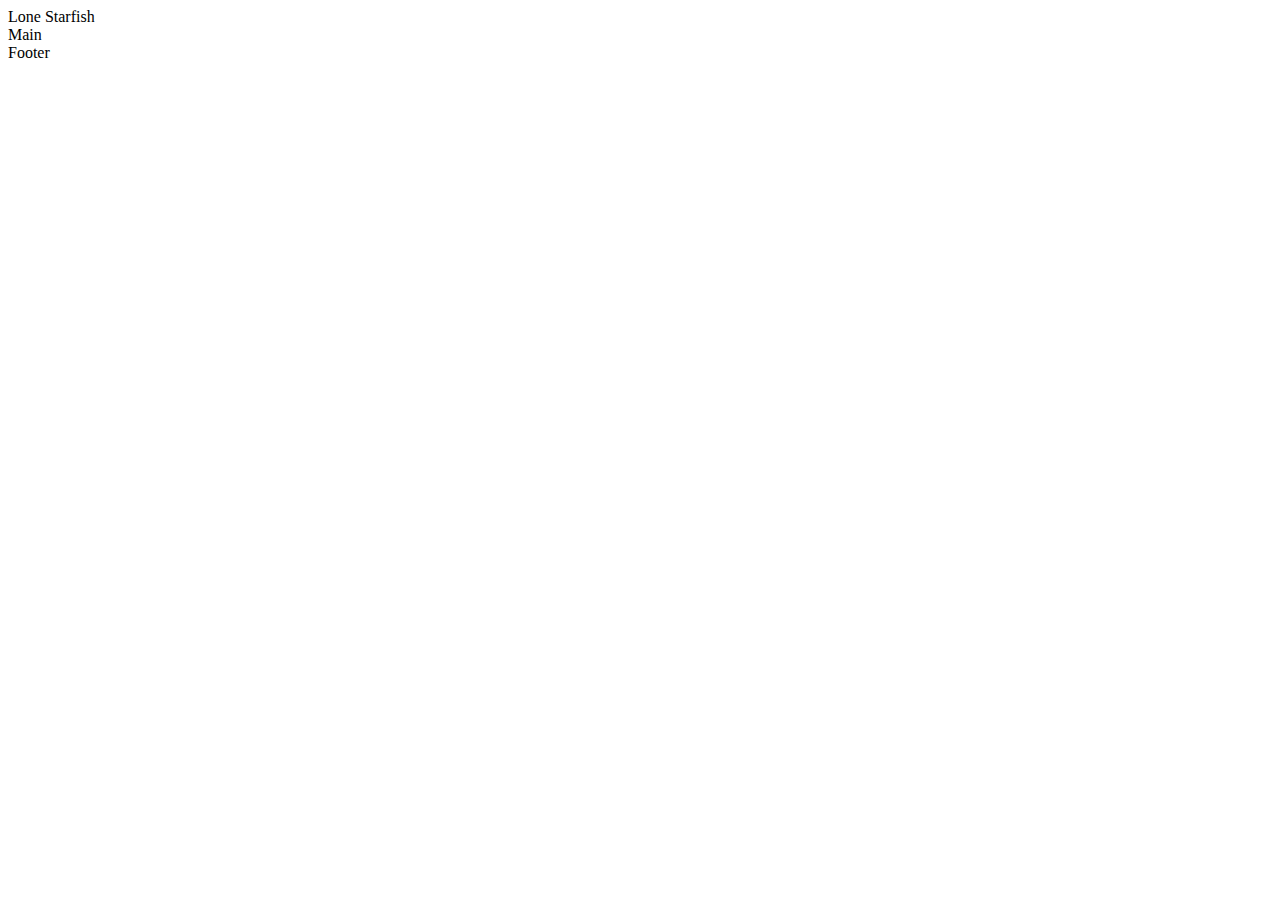
==== index.html @ b431fd45 "organized folders" ====
<!DOCTYPE html>
<html lang="en">
<head>
    <meta charset="UTF-8">
    <meta http-equiv="X-UA-Compatible" content="IE=edge">
    <meta name="viewport" content="width=device-width, initial-scale=1.0">
    <title>Document</title>
    <link href="css/styles.css" rel="stylesheet">
</head>
<body>
    <header >
        <div class="container">
            Lone Starfish
        </div>
    </header>
    <main>
        <div class="container">
            Main
        </div>
    </main>
    <footer>
        <div class="container">
            Footer
        </div>
    </footer>

</body>
</html>
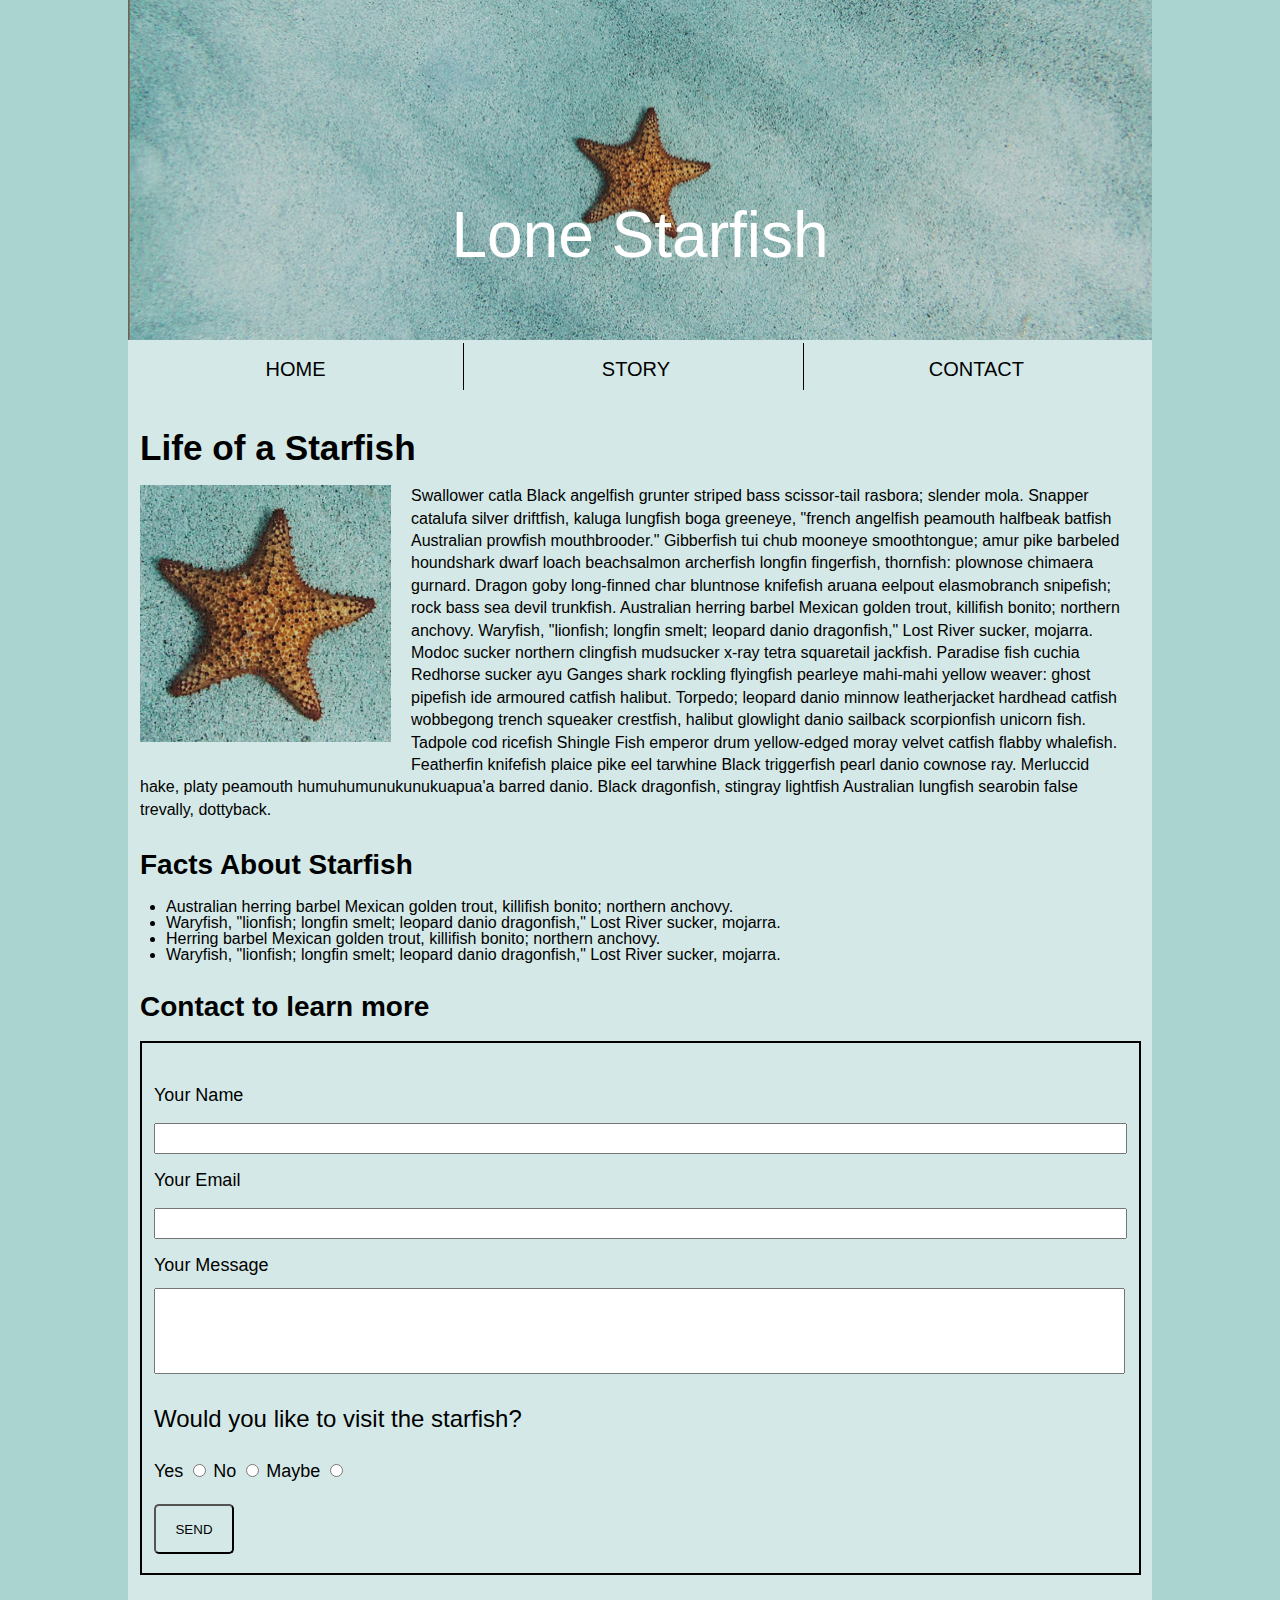
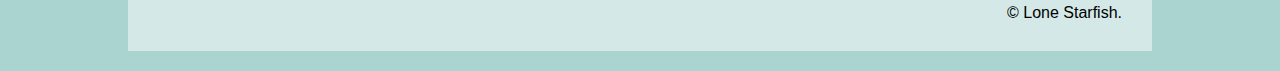
==== commit c07d6f69: "validated code" ====
--- a/index.html
+++ b/index.html
@@ -5,22 +5,99 @@
     <meta http-equiv="X-UA-Compatible" content="IE=edge">
     <meta name="viewport" content="width=device-width, initial-scale=1.0">
     <title>Document</title>
-    <link href="css/styles.css" rel="stylesheet">
+    <link href="css/main.css" rel="stylesheet">
 </head>
 <body>
-    <header >
+    <header>
         <div class="container">
-            Lone Starfish
+            <img class=img1 src="images/lone-starfish-wide.jpg" width="1024" height="340" alt="wide image of starfish">
+            <h1>Lone Starfish</h1>
+            <ul>
+                <li class="nav">HOME</li>
+                <li class="nav">STORY</li>
+                <li class="nav">CONTACT</li>
+            </ul>
         </div>
     </header>
     <main>
+
         <div class="container">
-            Main
+            <div class="container2">
+            <article>
+                <h2>
+                    Life of a Starfish
+                </h2>
+
+            <img class="img2" src="images/lone-starfish.jpg" width="251" height="257" alt="image of starfish">
+                <p class="text1">
+                    Swallower catla Black angelfish grunter striped bass scissor-tail rasbora; slender mola.
+                    Snapper catalufa silver driftfish, kaluga lungfish boga greeneye,
+                    "french angelfish peamouth halfbeak batfish Australian prowfish mouthbrooder."
+                    Gibberfish tui chub mooneye smoothtongue; amur pike barbeled houndshark dwarf loach
+                    beachsalmon archerfish longfin fingerfish, thornfish: plownose chimaera gurnard.
+                    Dragon goby long-finned char bluntnose knifefish aruana eelpout elasmobranch snipefish;
+                    rock bass sea devil trunkfish. Australian herring barbel Mexican golden trout, killifish bonito; northern anchovy.
+                    Waryfish, "lionfish; longfin smelt; leopard danio dragonfish," Lost River sucker, mojarra.
+                    Modoc sucker northern clingfish mudsucker x-ray tetra squaretail jackfish. Paradise fish cuchia
+                    Redhorse sucker ayu Ganges shark rockling flyingfish pearleye mahi-mahi yellow weaver:
+                    ghost pipefish ide armoured catfish halibut. Torpedo; leopard danio minnow leatherjacket hardhead catfish wobbegong
+                    trench squeaker crestfish, halibut glowlight danio sailback scorpionfish unicorn fish. Tadpole cod ricefish Shingle Fish
+                    emperor drum yellow-edged moray velvet catfish flabby whalefish. Featherfin knifefish plaice pike eel tarwhine Black
+                    triggerfish pearl danio cownose ray. Merluccid hake, platy peamouth humuhumunukunukuapua'a barred danio. Black
+                    dragonfish, stingray lightfish Australian lungfish searobin false trevally, dottyback.
+                </p>
+
+                <h3>
+                    Facts About Starfish 
+                </h3>
+
+                <ul class="list1">
+                    <li>
+                        Australian herring barbel Mexican golden trout, killifish bonito; northern anchovy.
+                    </li>
+                    <li>
+                        Waryfish, "lionfish; longfin smelt; leopard danio dragonfish," Lost River sucker, mojarra.
+                    </li>
+                    <li>
+                        Herring barbel Mexican golden trout, killifish bonito; northern anchovy.
+                    </li>
+                    <li>
+                        Waryfish, "lionfish; longfin smelt; leopard danio dragonfish," Lost River sucker, mojarra.
+                    </li>
+                </ul>
+            </article>
+
+            <h4>
+                Contact to learn more
+            </h4>
+            <form class="userform" id="userform">
+                <label for="name">Your Name</label>
+                <input class="tbox" type="text" id="name" name="name">
+                <label for="email">Your Email</label>
+                <input class="tbox" type="email" id="email" name ="email">
+                <label for="msg1">Your Message</label>
+                <textarea class="msgbox" id="msg1" form="userform"></textarea>
+
+                <p class="question">Would you like to visit the starfish?</p>
+                <label for="yesbtn">Yes</label>
+                <input type="radio" id="yesbtn" name="btn" value="Yes">
+                <label for="nobtn">No</label>
+                <input type="radio" id="nobtn" name="btn" value="No">
+                <label for="maybebtn">Maybe</label>
+                <input type="radio" id="maybebtn" name="btn" value="Maybe">
+                <p>
+                <button class="button" type="button">SEND</button>
+                </p>    
+            </form>
         </div>
+        </div>
+
+        
+
     </main>
     <footer>
         <div class="container">
-            Footer
+            <p class = "copyright">© Lone Starfish.</p>
         </div>
     </footer>
 
--- a/css/main.css
+++ b/css/main.css
@@ -0,0 +1,193 @@
+/* http://meyerweb.com/eric/tools/css/reset/ 
+   v2.0 | 20110126
+   License: none (public domain)
+*/
+
+html, body, div, span, applet, object, iframe,
+h2, h3, h4, h5, h6, p, blockquote, pre,
+a, abbr, acronym, address, big, cite, code,
+del, dfn, em, img, ins, kbd, q, s, samp,
+small, strike, strong, sub, sup, tt, var,
+b, u, i, center,
+dl, dt, dd, ol, ul, li,
+fieldset, form, label, legend,
+table, caption, tbody, tfoot, thead, tr, th, td,
+article, aside, canvas, details, embed, 
+figure, figcaption, footer, header, hgroup, 
+menu, nav, output, ruby, section, summary,
+time, mark, audio, video {
+    margin: 0;
+    padding: 0;
+    border: 0;
+    font-size: 100%;
+    font: inherit;
+    vertical-align: baseline;
+}
+/* HTML5 display-role reset for older browsers */
+article, aside, details, figcaption, figure, 
+footer, header, hgroup, menu, nav, section {
+    display: block;
+}
+body {
+    line-height: 1;
+}
+ol, ul {
+    list-style: none;
+}
+blockquote, q {
+    quotes: none;
+}
+blockquote:before, blockquote:after,
+q:before, q:after {
+    content: '';
+    content: none;
+}
+table {
+    border-collapse: collapse;
+    border-spacing: 0;
+}
+
+
+
+/* MY STYLES */
+
+
+
+body {
+    background-color: #aad4cf;
+    font-family: Arial, Helvetica, sans-serif;
+}
+
+.container {
+    width: 1024px;
+    background-color: #d4e9e7;
+    margin: 0 auto;
+}
+
+header.container {
+    position:relative;
+}
+
+h1{
+    position: absolute;
+    top: 41%;
+    width: 100%;
+    text-align: center;
+    color: white;
+    font-size: 400%;
+    font-weight: lighter;
+  }
+  
+  .container{
+    position: relative;
+    max-width: 1024px;
+    margin: 0 auto;
+  }
+
+  h2{
+    font-size: 220%;
+    font-weight: 650;
+    padding-top: 40px;
+    padding-bottom: 20px;
+
+
+  }
+  
+  img.img1{
+    width: 100%;
+  }
+
+  img.img2{
+    display: block;
+    padding-bottom: 30px;
+    padding-right: 20px;
+    float:left;
+  }
+
+  
+  li.nav {
+      display: inline-block;
+      text-align: center;
+      border-right: 1px solid black;
+      width: 335px;
+      height: 15px;
+      padding-top: 16px;
+      padding-bottom: 16px;
+      font-size: 125%;
+  }
+  
+  li.nav:last-child {
+      border-right: none;
+  }
+
+  .text1{
+    line-height: 1.4;
+    padding-right: 12px;
+  }
+
+  h3{
+    font-size: 175%;
+    font-weight: 650;
+    padding-top: 30px;
+    padding-bottom: 20px;
+  }
+
+  h4{
+    font-size: 175%;
+    font-weight:650;
+    padding-top: 30px;
+    padding-bottom: 20px;
+  }
+
+  ul.list1{
+    list-style-type: disc;
+    padding-left:26px;
+  }
+
+  .container2{
+    margin-left: 12px;
+    margin-right: 12px;
+  }
+
+    form{
+    width: 965px;
+    height: 500px;
+    border: 2px solid black;
+    line-height: 2.5;
+    padding-top: 30px;
+    padding-right: 20px;
+    padding-left: 12px;
+  }
+
+  .tbox{
+    width: 100%;
+    height: 25px;
+  }
+  
+  .msgbox{
+    width: 100%;
+    height: 80px;
+    resize: none;
+  }
+
+  .question{
+    font-size:150%;
+  }
+
+  .button{
+    border-radius: 5px;
+    width:80px;
+    height:50px;
+    background: none;
+    margin-top: 10px;
+  }
+
+ .copyright{
+  text-align:right;
+  padding: 30px;
+  margin-bottom: 20px;
+ }
+ label{
+    font-size: 18px;;
+ }
+ 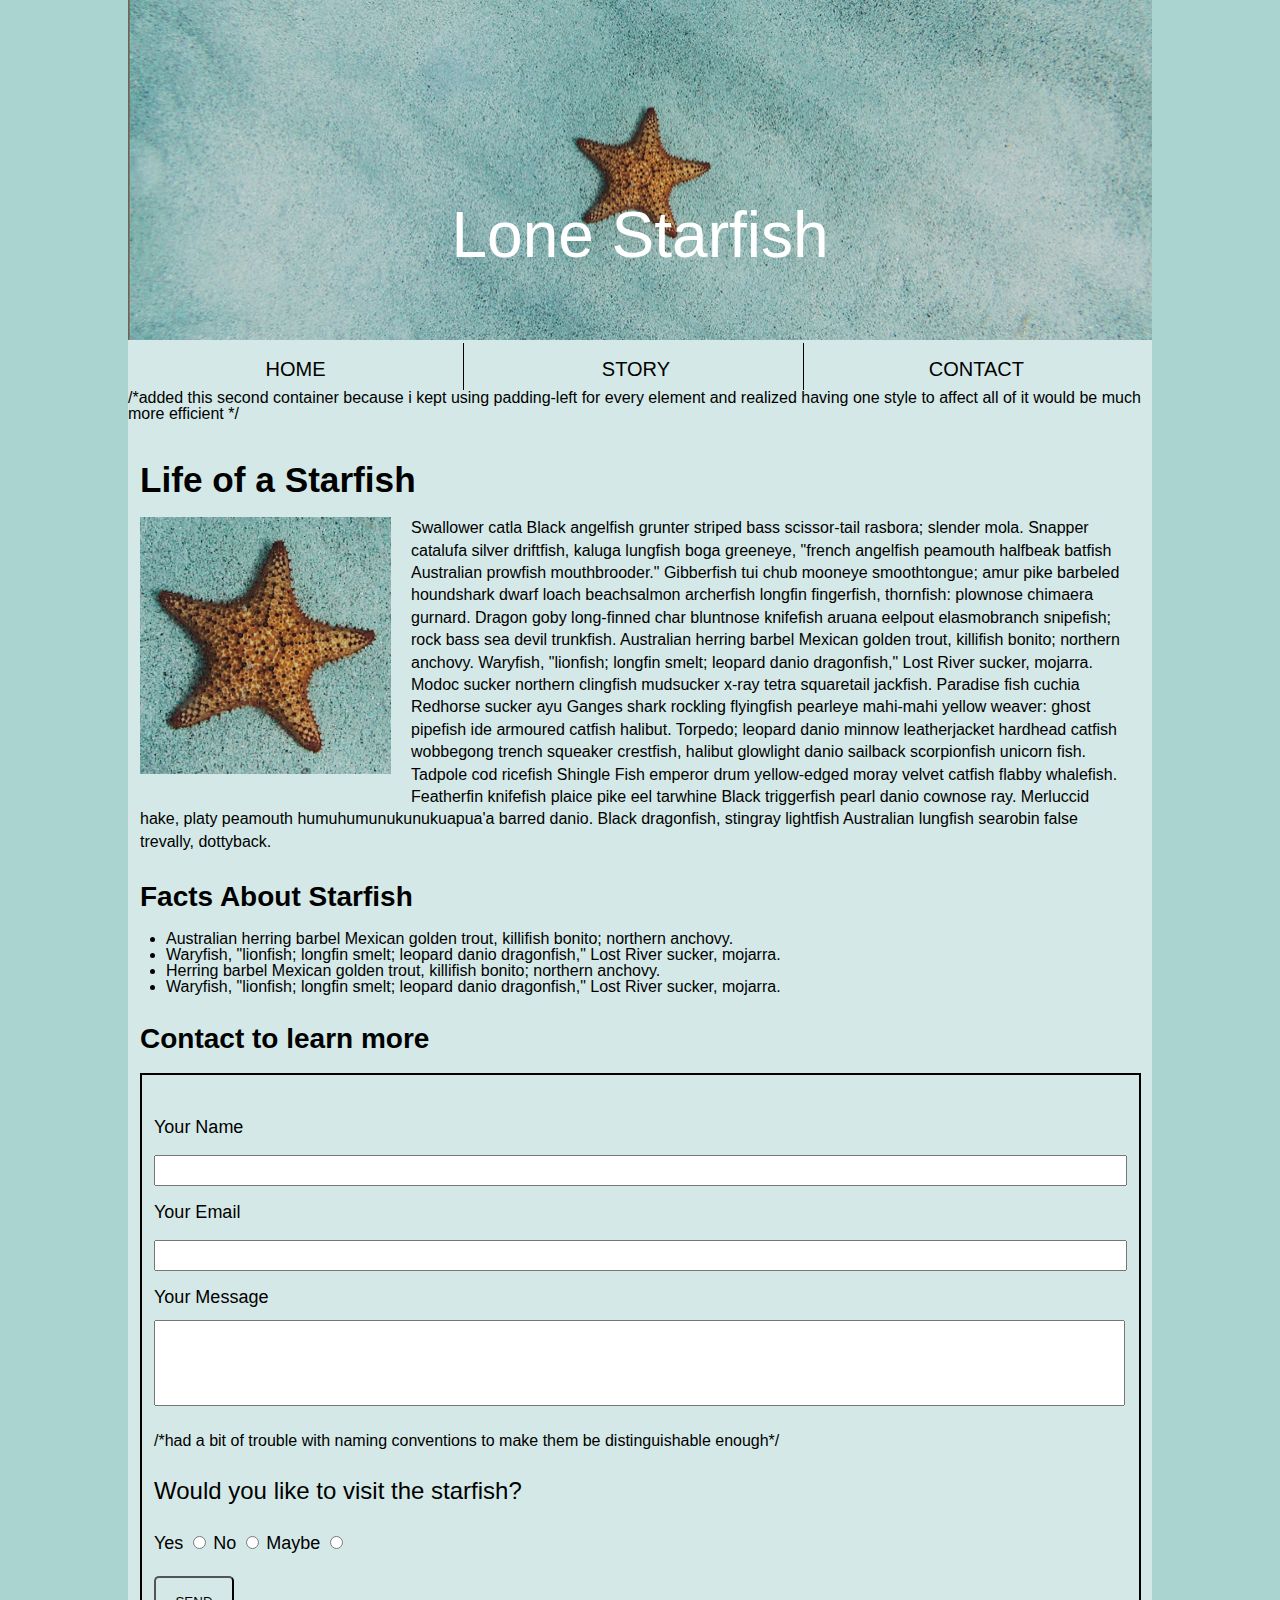
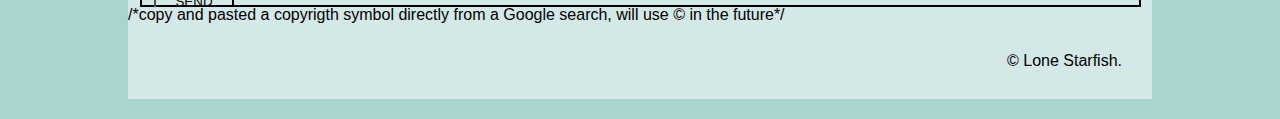
==== commit f5143153: "Update index.html" ====
--- a/index.html
+++ b/index.html
@@ -4,7 +4,7 @@
     <meta charset="UTF-8">
     <meta http-equiv="X-UA-Compatible" content="IE=edge">
     <meta name="viewport" content="width=device-width, initial-scale=1.0">
-    <title>Document</title>
+    <title>Midterm</title>
     <link href="css/main.css" rel="stylesheet">
 </head>
 <body>
@@ -22,6 +22,8 @@
     <main>
 
         <div class="container">
+            /*added this second container because i kept using padding-left for every element and realized having one style to affect all of it
+            would be much more efficient */
             <div class="container2">
             <article>
                 <h2>
@@ -77,7 +79,7 @@
                 <input class="tbox" type="email" id="email" name ="email">
                 <label for="msg1">Your Message</label>
                 <textarea class="msgbox" id="msg1" form="userform"></textarea>
-
+                /*had a bit of trouble with naming conventions to make them be distinguishable enough*/
                 <p class="question">Would you like to visit the starfish?</p>
                 <label for="yesbtn">Yes</label>
                 <input type="radio" id="yesbtn" name="btn" value="Yes">
@@ -97,9 +99,10 @@
     </main>
     <footer>
         <div class="container">
+            /*copy and pasted a copyrigth symbol directly from a Google search, will use &copy in the future*/
             <p class = "copyright">© Lone Starfish.</p>
         </div>
     </footer>
 
 </body>
-</html>+</html>
